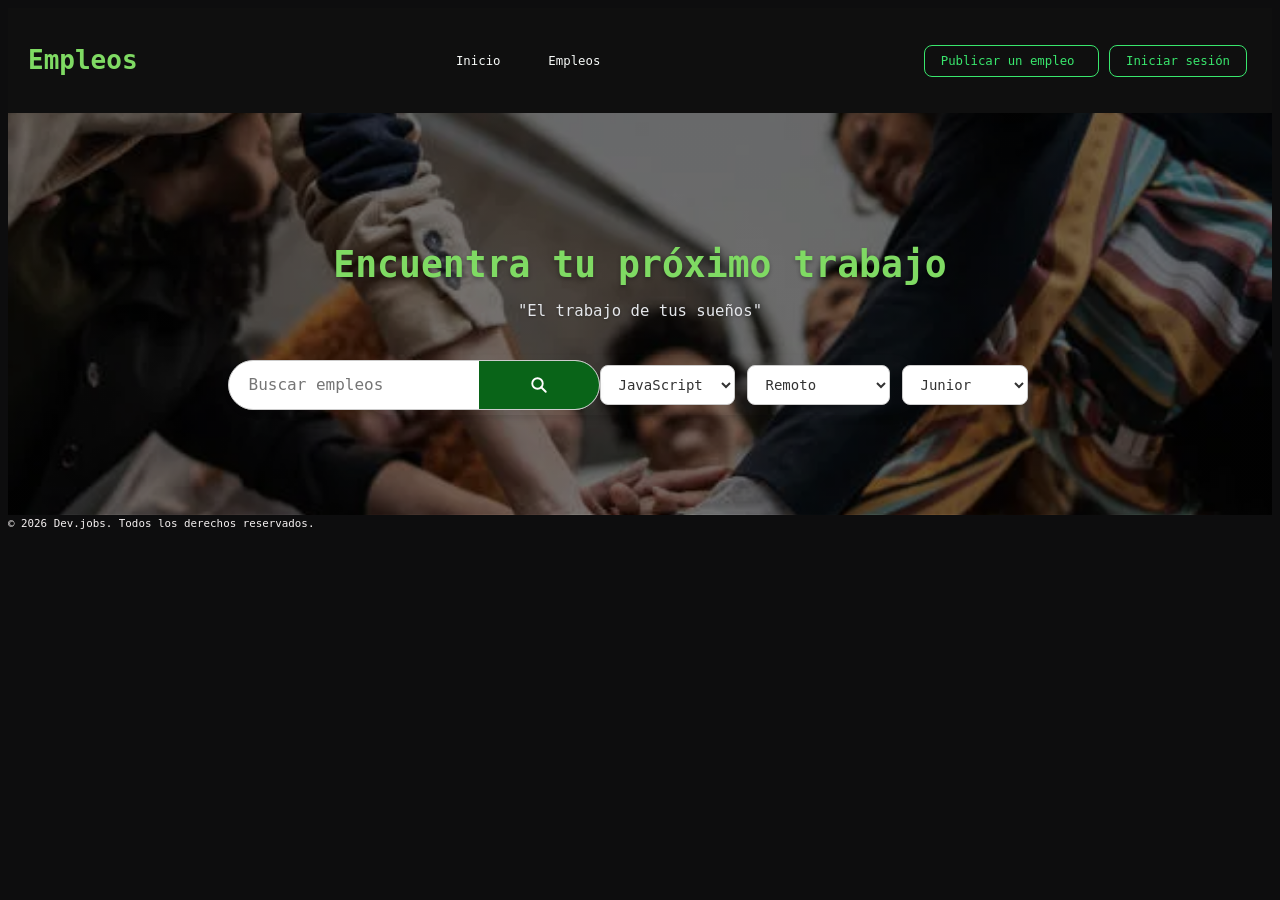
==== empleos.html @ f46560e5 "Version base" ====
<!DOCTYPE html>
<html lang="en">
<head>
    <meta charset="UTF-8">
    <meta name="viewport" content="width=device-width, initial-scale=1.0">
    <link rel="stylesheet" href="style.css">
    <title>Empleos</title>
</head>
<body>
    <header class="barradenavegacion">
        <h1>Empleos</h1>
        <nav>
            <a href="/">Inicio</a>
            <a href="/empleos.html">Empleos</a>
        </nav>
        <div>
            <a href="">Publicar un empleo </a>
            <a href="">Iniciar sesión</a>
        </div>          
    </header>
    <main>
        <section class="primeraseccion">      
            <h1>Encuentra tu próximo trabajo</h1>
            <p> "El trabajo de tus sueños"</p>
            <form class="segundoformulario" role="search">
                <div class="search-main-bar">
                    <input required type="text" placeholder="Buscar empleos">
                    <button type="submit">
                        <svg xmlns="http://w3.org" width="18" height="18" viewBox="0 0 24 24" fill="none" stroke="currentColor" stroke-width="2.5" stroke-linecap="round" stroke-linejoin="round" class="icon-lupa">
                        <path stroke="none" d="M0 0h24v24H0z" fill="none" />
                        <path d="M3 10a7 7 0 1 0 14 0a7 7 0 1 0 -14 0" />
                        <path d="M21 21l-6 -6" />
                        </svg>   
                    </button> 
                </div>
             <div class="search-filters">
                 <select name="technology" id="technology">
                    <option value="Javascript">JavaScript</option>
                    <option value="Python">Python</option>
                    <option value="Javascript">Java</option>
                </select>
                <select name="location" id="location">
                    <option value="">Remoto</option>
                    <option value="Bog">Bogotá</option>
                    <option value="Med">Medellín</option>
                    <option value="Buc">Bucaramanga</option>
                </select> 
                <select name="experience" id="experience">
                    <option value="Junior">Junior</option>
                    <option value="Mid">Mid-level</option>
                    <option value="Senior">Senior</option>
                </select> 
             </div>
            </form>
        </section>
    </main> 
    <footer>
        <small>&copy; 2026 Dev.jobs. Todos los derechos reservados.</small>
    </footer>
</body>
</html>
---- style.css ----
*{
    font-family: monospace;
}

body {
    color: rgb(245, 241, 241);
    background-color: rgb(13, 13, 14);

}

h1 {
    color: rgb(127, 218, 99)
}

.barradenavegacion nav a {
    color: #f7faf8;
    padding: 20px;
    border-radius: 8px;
}


/*Esto es un comentario*/
.barradenavegacion {
    background-color: #0f0f0f;
    display: flex;
    justify-content: space-between;
    align-items: center;
    padding: 20px;
}

.barradenavegacion a{
    text-decoration: none;
    color: #4b5563;
    font-size: 0.95rem;
    font-weight: 500;
}

.barradenavegacion a:hover{
    background-color: #044b39;
    color: white;
}

.barradenavegacion div a {
    color: #39e66d;
    border: 1px solid #39e66d;
    padding: 8px 16px;
    border-radius: 8px; 
    margin: 5px;
}


.primeraseccion{
    background-image: linear-gradient(rgba(0, 0, 0, 0.55), rgba(0, 0, 0, 0.55)), url("./background.webp");
    background-position:center;
    background-size: cover;
    background-repeat: no-repeat;
    padding: 100px 20px;
    text-align: center;

}

.primeraseccion h1 {
    font-size: 2.8rem;
    margin-bottom: 12px;
    font-weight: 700;
    text-shadow: 0 2px 4px rgba(0, 0, 0, 0.3); /* Sombra sutil al texto */
}

.primeraseccion p {
    font-size: 1.2rem;
    margin-bottom: 35px;
    color: #e5e7eb; /* Blanco grisáceo para el subtítulo */
    text-shadow: 0 1px 3px rgba(0, 0, 0, 0.3);
}


.primeraseccion form {
    display: flex;
    justify-content: center;
    align-items: center;
    max-width: 500px;
    margin: 0 auto;
    width: 100%;
    height: 40px;
    padding: 10px 40px 10px 15px;
    border-radius: 25px;
    box-shadow: 0 4px 6px rgba(0, 0, 0, 0.1);
    position: relative;
    z-index: 10; /* Obliga a los desplegables a renderizarse por encima de todo */
}
.primeraseccion form input{
    flex: 1;
    border-radius: 25px;
    padding: 20px;
    font-size: 16px;
}

.primeraseccion form button{
    position: absolute;
    right: 50px;
}


/*Empleos*/.

/*Echo por IA*/

/* 1. Contenedor general de todo el formulario (Unificado) */
.segundoformulario {
    display: flex;
    flex-direction: column; 
    gap: 16px;              
    max-width: 600px;
    margin: 0 auto;
    position: relative;
    width: 100%;
}

/* 2. La barra principal limpia (Sin las 3 repeticiones) */
.search-main-bar {
    position: relative;     /* Permite que el botón absoluto se alinee RESPECTO a esta barra */
    display: flex;
    align-items: center;
    height: 48px;           /* Altura fija de la barra */
    background-color: white;
    border: 1px solid #ccc; /* Agregamos el borde para que se note el límite de la esquina */
    border-radius: 25px;    /* Esquinas redondeadas de la barra */
    box-shadow: 0 4px 6px rgba(0, 0, 0, 0.05);
    padding-right: 120px;   /* Protege el texto para que no choque con el botón */
}

/* 3. El campo de texto */
.search-main-bar input {
    flex: 1;
    height: 100%;
    background: transparent;
    border: none;
    outline: none;
    padding: 0 20px;
    font-size: 16px;
}

/* 4. El botón verde perfectamente acoplado a la esquina derecha */
.search-main-bar button {
    position: absolute;
    right: 4px;             /* Espacio mínimo para pegarlo bien a la esquina derecha */
    top: 50%;               /* Lo baja al 50% de la barra */
    transform: translateY(-50%); /* Lo centra verticalmente de forma matemática */
    
    height: 40px;           /* Al medir 40px dentro de una barra de 48px, llena casi todo el alto */
    padding: 0 18px;
    background-color: #096418; /* Tu color verde */
    color: white;
    border: none;
    border-radius: 21px;    /* Ajustado para que su curva copie de forma idéntica la esquina de la barra */
    font-size: 14px;
    font-weight: bold;
    cursor: pointer;
    
    display: flex;
    align-items: center;
    gap: 6px;
}

/* 5. Fila de filtros desplegables */
.search-filters {
    display: flex;
    gap: 12px; 
    width: 100%;
}

/* 6. Estilo estético para los menús desplegables */
.search-filters select {
    flex: 1;             
    padding: 10px 14px;
    font-size: 14px;
    color: #333;
    background-color: white;
    border: 1px solid #ccc;
    border-radius: 8px;  
    outline: none;
    cursor: pointer;
    transition: border-color 0.2s;
}

/* Efecto visual cuando el usuario hace clic en un filtro */
.search-filters select:focus {
    border-color: #0076d6;
}

.search-main-bar button {
    position: absolute !important;
    right: 0 !important;      /* Totalmente pegado al borde derecho, sin aire */
    top: 0 !important;        /* Pegado al techo de la barra */
    bottom: 0 !important;     /* Pegado al piso de la barra */
    transform: none !important; /* Eliminamos el translateY anterior */
    
    height: 100% !important;  /* Ocupa exactamente el mismo alto que la barra blanca */
    width: 120px !important;  /* Ancho ideal para que quepan la lupa y el texto cómodamente */
    
    background-color: #096418; 
    color: white;
    border: none;
    
    /* TRUCO MAESTRO: Las esquinas izquierdas quedan rectas (0) y las derechas copian los 25px de la barra */
    border-radius: 0 25px 25px 0 !important; 
    
    font-size: 15px;
    font-weight: bold;
    cursor: pointer;
    
    display: flex !important;
    align-items: center;
    justify-content: center;
    gap: 8px;
}

/*Echo por IA*/


/*Por qué nosotros*/

.segundaseccion header {
    text-align: center;
}

article {
    background-color: #0a2b0c;
    padding: 2rem;
    margin-bottom: 16px;
    border-radius: 8px;
}
    
.piedepagina {
    display: grid;
    gap: 2rem;
    grid-template-columns: 1fr 1fr 1fr; /*columnas del grid*/
}
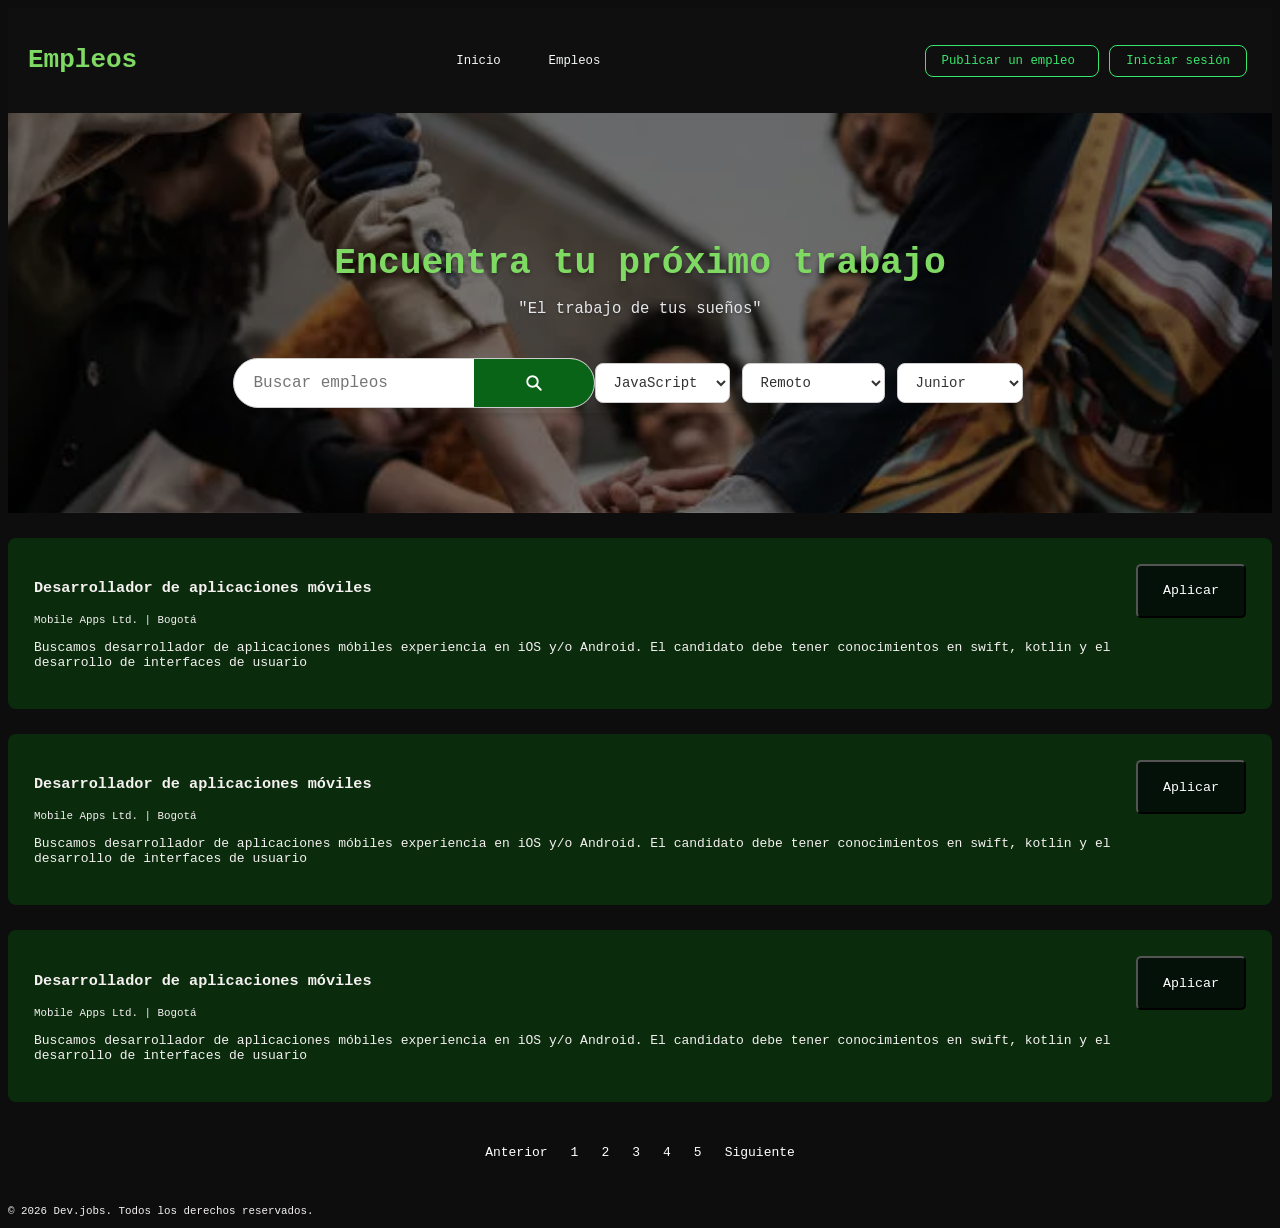
==== commit 5ec3cf85: "Se incluyen ofertas de empleo" ====
--- a/empleos.html
+++ b/empleos.html
@@ -53,6 +53,53 @@
              </div>
             </form>
         </section>
+
+        <article class="ofertas">
+            <div>
+                <h3>Desarrollador de aplicaciones móviles   </h3>
+                <small>Mobile Apps Ltd. | Bogotá</small>
+                <p>Buscamos desarrollador de aplicaciones móbiles experiencia en 
+                    iOS y/o Android. El candidato debe tener conocimientos en swift, 
+                    kotlin y el desarrollo de interfaces de usuario
+                </p>
+            </div>
+            <button>Aplicar</button>
+        </article>
+
+        <article class="ofertas">
+            <div>
+                <h3>Desarrollador de aplicaciones móviles   </h3>
+                <small>Mobile Apps Ltd. | Bogotá</small>
+                <p>Buscamos desarrollador de aplicaciones móbiles experiencia en 
+                    iOS y/o Android. El candidato debe tener conocimientos en swift, 
+                    kotlin y el desarrollo de interfaces de usuario
+                </p>
+            </div>
+            <button>Aplicar</button>
+        </article>
+
+        <article class="ofertas">
+            <div>
+                <h3>Desarrollador de aplicaciones móviles   </h3>
+                <small>Mobile Apps Ltd. | Bogotá</small>
+                <p>Buscamos desarrollador de aplicaciones móbiles experiencia en 
+                    iOS y/o Android. El candidato debe tener conocimientos en swift, 
+                    kotlin y el desarrollo de interfaces de usuario
+                </p>
+            </div>
+            <button>Aplicar</button>
+        </article>
+
+        <nav class="pagination">   
+            <a href="#">Anterior</a>
+            <a href="#">1</a>
+            <a href="#">2</a>
+            <a href="#">3</a>
+            <a href="#">4</a>
+            <a href="#">5</a>
+            <a href="#">Siguiente</a>
+        </nav>
+
     </main> 
     <footer>
         <small>&copy; 2026 Dev.jobs. Todos los derechos reservados.</small>
--- a/style.css
+++ b/style.css
@@ -238,4 +238,48 @@
 }
 
 
-
+.ofertas {
+    margin-top: 25px;
+    display: grid;
+    grid-template-columns: 1fr auto;
+    button{
+        background-color: #041108;
+        color: white;
+        border-radius: 5px;
+        padding: 25px;
+        height: 20px;
+        display: flex;
+        align-items: center;
+    }
+    button:hover{
+        background-color:#044b39;
+    }
+}
+
+.pagination {
+    display: flex;
+    justify-content: center;
+    gap: 1rem;
+    margin-block: 2rem;
+
+    a {
+    display: flex;
+    align-items: center;
+    justify-content: center;
+    text-decoration: none;
+    color: white;
+    width: 3 rem;
+    height: 3rem;
+    padding: 5px;
+
+    &:hover {
+        background-color: rgb(21, 136, 50);
+    }
+
+    &.is-active{
+        background-color: #096418;
+        pointer-events: none;
+    }
+    }
+
+}
